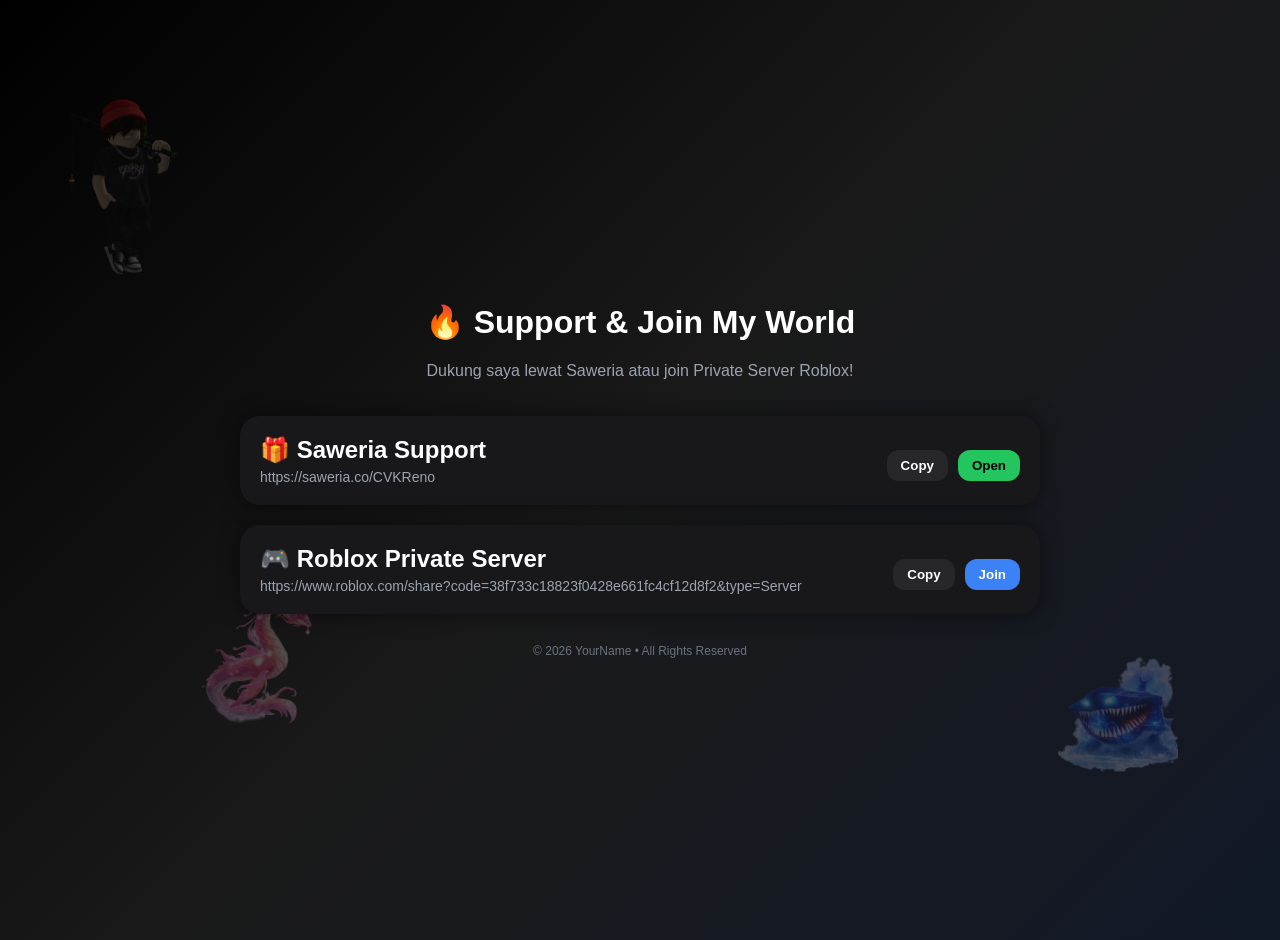
==== index.html @ 16ecc538 "Add files via upload" ====
<!DOCTYPE html>
<html lang="id">
<head>
<meta charset="UTF-8">
<meta name="viewport" content="width=device-width, initial-scale=1.0">
<title>Support & Join My World</title>

<style>
body {
  margin: 0;
  font-family: Arial, sans-serif;
  background: linear-gradient(135deg, #000000, #1a1a1a, #111827);
  color: white;
  overflow-x: hidden;
}

.container {
  min-height: 100vh;
  display: flex;
  justify-content: center;
  align-items: center;
  padding: 20px;
  position: relative;
}

.card-wrapper {
  max-width: 800px;
  width: 100%;
  display: grid;
  gap: 20px;
  z-index: 2;
}

.title {
  text-align: center;
}

.card {
  background: #18181b;
  padding: 20px;
  border-radius: 20px;
  box-shadow: 0 0 20px rgba(0,0,0,0.5);
  display: flex;
  justify-content: space-between;
  flex-wrap: wrap;
  align-items: center;
}

.card h2 {
  margin: 0 0 5px 0;
}

.link {
  font-size: 14px;
  color: #9ca3af;
  word-break: break-all;
}

.button-group {
  display: flex;
  gap: 10px;
  margin-top: 10px;
}

button {
  padding: 8px 14px;
  border-radius: 12px;
  border: none;
  cursor: pointer;
  font-weight: bold;
  transition: 0.3s;
}

.copy-btn {
  background: #27272a;
  color: white;
}

.copy-btn:hover {
  background: #3f3f46;
}

.green-btn {
  background: #22c55e;
  color: black;
}

.green-btn:hover {
  background: #16a34a;
}

.blue-btn {
  background: #3b82f6;
  color: white;
}

.blue-btn:hover {
  background: #2563eb;
}

.footer {
  text-align: center;
  font-size: 12px;
  color: #6b7280;
  margin-top: 10px;
}

/* Floating Fish */
.fish {
  position: absolute;
  width: 120px;
  opacity: 0.25;
  animation: float 6s ease-in-out infinite;
}

.fish:nth-child(1) {
  top: 10%;
  left: 5%;
}

.fish:nth-child(2) {
  bottom: 15%;
  right: 8%;
  animation-duration: 8s;
}

.fish:nth-child(3) {
  top: 60%;
  left: 15%;
  animation-duration: 7s;
}

@keyframes float {
  0% { transform: translateY(0px); }
  50% { transform: translateY(-40px); }
  100% { transform: translateY(0px); }
}
</style>
</head>

<body>

<div class="container">

  <!-- GANTI LINK GAMBAR IKAN DI BAWAH -->
  <img src="image/ChatGPT Image Feb 18, 2026, 03_12_37 AM.png" class="fish">
  <img src="image/ChatGPT Image Feb 18, 2026, 03_20_30 AM.png" class="fish">
  <img src="image/ChatGPT Image Feb 18, 2026, 03_25_02 AM.png" class="fish">

  <div class="card-wrapper">

    <div class="title">
      <h1>🔥 Support & Join My World</h1>
      <p style="color:#9ca3af;">Dukung saya lewat Saweria atau join Private Server Roblox!</p>
    </div>

    <div class="card">
      <div>
        <h2>🎁 Saweria Support</h2>
        <div class="link" id="saweriaLink">https://saweria.co/CVKReno</div>
      </div>
      <div class="button-group">
        <button class="copy-btn" onclick="copyLink('saweriaLink')">Copy</button>
        <button class="green-btn" onclick="openLink('https://saweria.co/CVKReno')">Open</button>
      </div>
    </div>

    <div class="card">
      <div>
        <h2>🎮 Roblox Private Server</h2>
        <div class="link" id="robloxLink">https://www.roblox.com/share?code=38f733c18823f0428e661fc4cf12d8f2&type=Server</div>
      </div>
      <div class="button-group">
        <button class="copy-btn" onclick="copyLink('robloxLink')">Copy</button>
        <button class="blue-btn" onclick="openLink('https://www.roblox.com/share?code=38f733c18823f0428e661fc4cf12d8f2&type=Server')">Join</button>
      </div>
    </div>

    <div class="footer">
      © 2026 YourName • All Rights Reserved
    </div>

  </div>
</div>

<script>
function copyLink(id) {
  const text = document.getElementById(id).innerText;
  navigator.clipboard.writeText(text);
  alert("Link berhasil di-copy!");
}

function openLink(link) {
  window.open(link, "_blank");
}
</script>

</body>
</html>
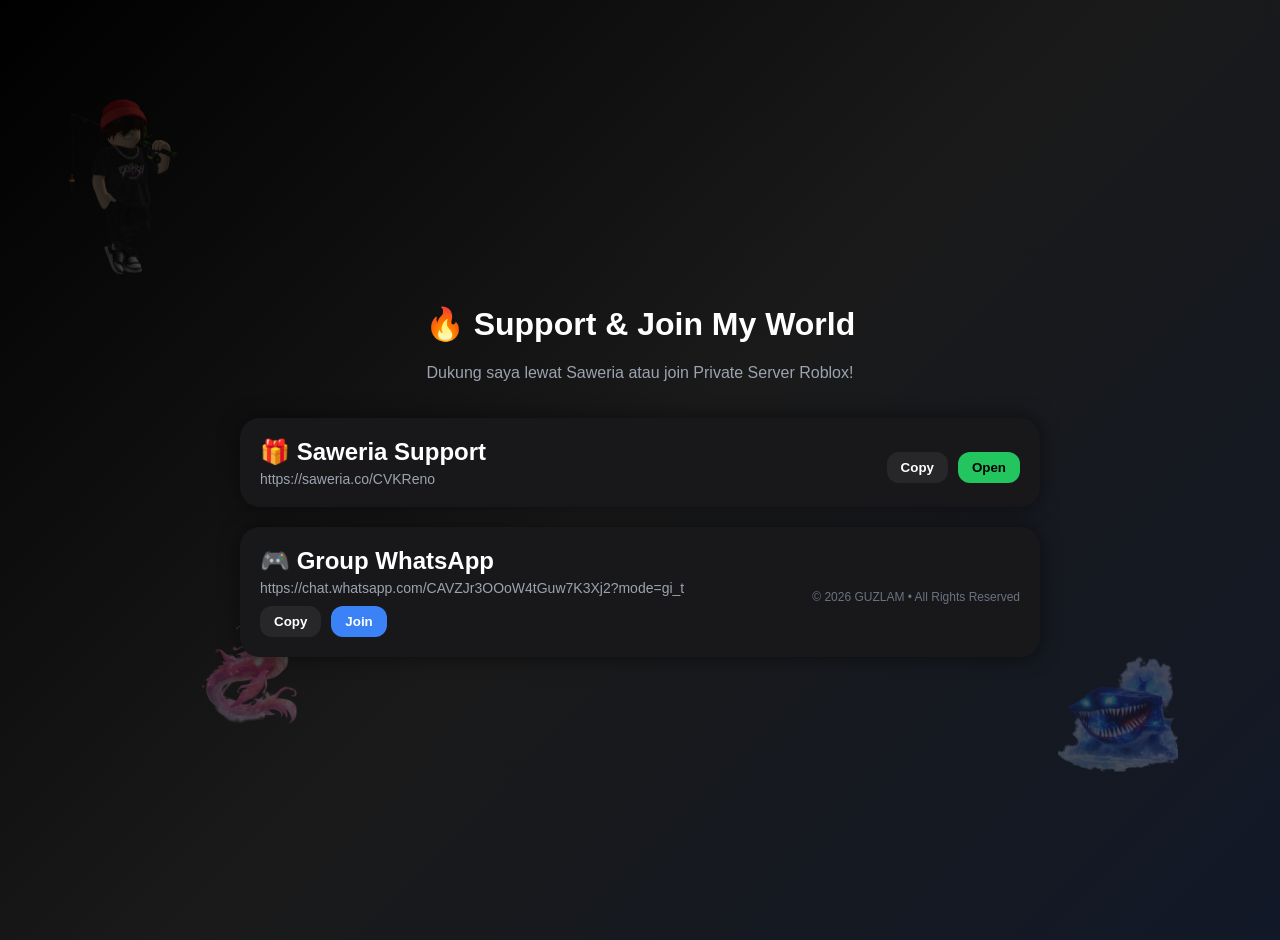
==== commit 08dd75bb: "Update index.html" ====
--- a/index.html
+++ b/index.html
@@ -167,17 +167,17 @@
 
     <div class="card">
       <div>
-        <h2>🎮 Roblox Private Server</h2>
-        <div class="link" id="robloxLink">https://www.roblox.com/share?code=38f733c18823f0428e661fc4cf12d8f2&type=Server</div>
+        <h2>🎮 Group WhatsApp</h2>
+        <div class="link" id="robloxLink">https://chat.whatsapp.com/CAVZJr3OOoW4tGuw7K3Xj2?mode=gi_t
       </div>
       <div class="button-group">
-        <button class="copy-btn" onclick="copyLink('robloxLink')">Copy</button>
-        <button class="blue-btn" onclick="openLink('https://www.roblox.com/share?code=38f733c18823f0428e661fc4cf12d8f2&type=Server')">Join</button>
+        <button class="copy-btn" onclick="copyLink('Grouplink')">Copy</button>
+        <button class="blue-btn" onclick="openLink('https://chat.whatsapp.com/CAVZJr3OOoW4tGuw7K3Xj2?mode=gi_t')">Join</button>
       </div>
     </div>
 
     <div class="footer">
-      © 2026 YourName • All Rights Reserved
+      © 2026 GUZLAM • All Rights Reserved
     </div>
 
   </div>
@@ -197,3 +197,4 @@
 
 </body>
 </html>
+
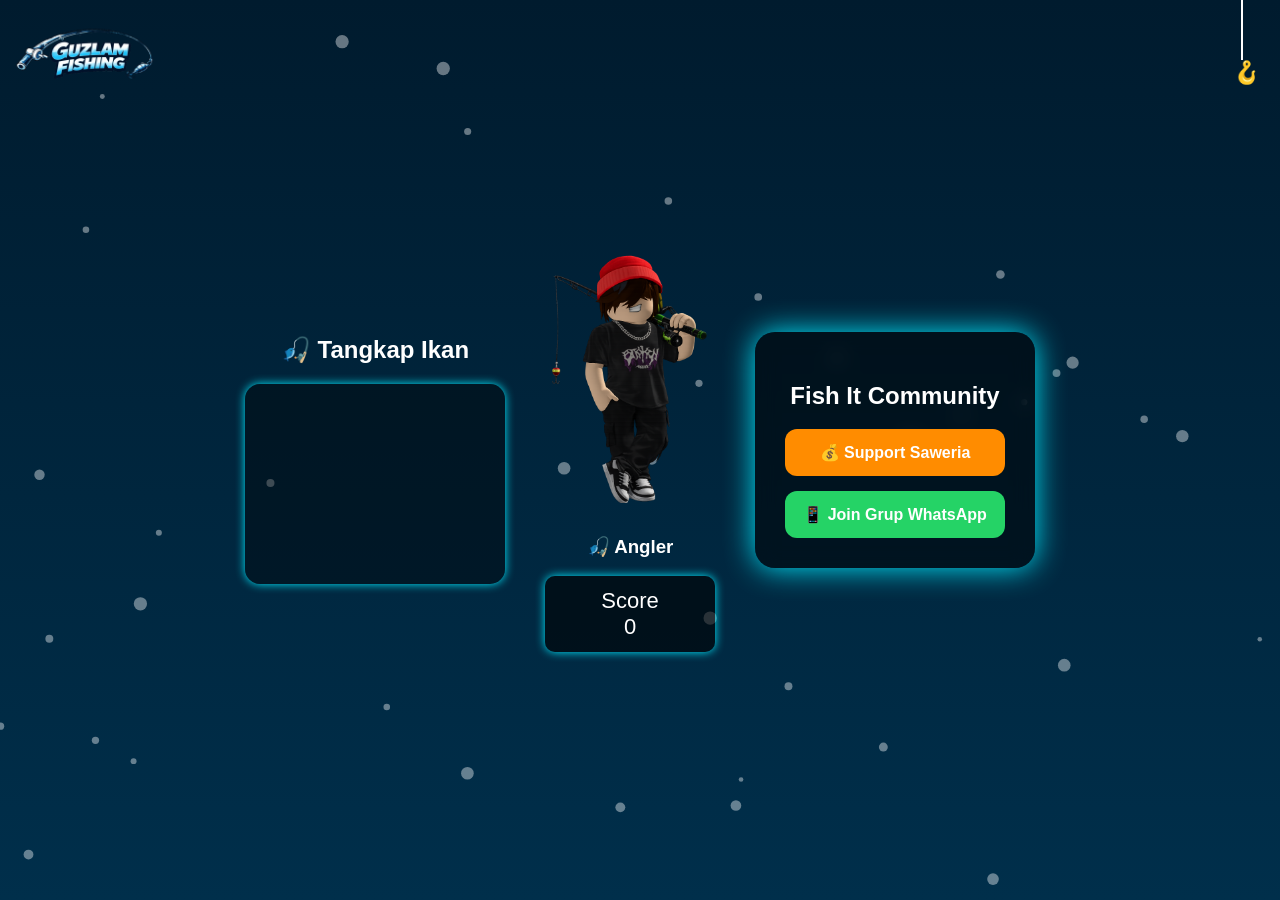
==== commit 6696ab64: "Add files via upload" ====
--- a/index.html
+++ b/index.html
@@ -1,200 +1,76 @@
 <!DOCTYPE html>
 <html lang="id">
+
 <head>
 <meta charset="UTF-8">
 <meta name="viewport" content="width=device-width, initial-scale=1.0">
-<title>Support & Join My World</title>
+<title>Fish It Community</title>
 
-<style>
-body {
-  margin: 0;
-  font-family: Arial, sans-serif;
-  background: linear-gradient(135deg, #000000, #1a1a1a, #111827);
-  color: white;
-  overflow-x: hidden;
-}
-
-.container {
-  min-height: 100vh;
-  display: flex;
-  justify-content: center;
-  align-items: center;
-  padding: 20px;
-  position: relative;
-}
-
-.card-wrapper {
-  max-width: 800px;
-  width: 100%;
-  display: grid;
-  gap: 20px;
-  z-index: 2;
-}
-
-.title {
-  text-align: center;
-}
-
-.card {
-  background: #18181b;
-  padding: 20px;
-  border-radius: 20px;
-  box-shadow: 0 0 20px rgba(0,0,0,0.5);
-  display: flex;
-  justify-content: space-between;
-  flex-wrap: wrap;
-  align-items: center;
-}
-
-.card h2 {
-  margin: 0 0 5px 0;
-}
-
-.link {
-  font-size: 14px;
-  color: #9ca3af;
-  word-break: break-all;
-}
-
-.button-group {
-  display: flex;
-  gap: 10px;
-  margin-top: 10px;
-}
-
-button {
-  padding: 8px 14px;
-  border-radius: 12px;
-  border: none;
-  cursor: pointer;
-  font-weight: bold;
-  transition: 0.3s;
-}
-
-.copy-btn {
-  background: #27272a;
-  color: white;
-}
-
-.copy-btn:hover {
-  background: #3f3f46;
-}
-
-.green-btn {
-  background: #22c55e;
-  color: black;
-}
-
-.green-btn:hover {
-  background: #16a34a;
-}
-
-.blue-btn {
-  background: #3b82f6;
-  color: white;
-}
-
-.blue-btn:hover {
-  background: #2563eb;
-}
-
-.footer {
-  text-align: center;
-  font-size: 12px;
-  color: #6b7280;
-  margin-top: 10px;
-}
-
-/* Floating Fish */
-.fish {
-  position: absolute;
-  width: 120px;
-  opacity: 0.25;
-  animation: float 6s ease-in-out infinite;
-}
-
-.fish:nth-child(1) {
-  top: 10%;
-  left: 5%;
-}
-
-.fish:nth-child(2) {
-  bottom: 15%;
-  right: 8%;
-  animation-duration: 8s;
-}
-
-.fish:nth-child(3) {
-  top: 60%;
-  left: 15%;
-  animation-duration: 7s;
-}
-
-@keyframes float {
-  0% { transform: translateY(0px); }
-  50% { transform: translateY(-40px); }
-  100% { transform: translateY(0px); }
-}
-</style>
+<link rel="stylesheet" href="style.css">
+<link rel="icon" type="image" href="fishit/favicon.png">
 </head>
 
 <body>
 
-<div class="container">
+<canvas id="bubble"></canvas>
 
-  <!-- GANTI LINK GAMBAR IKAN DI BAWAH -->
-  <img src="image/ChatGPT Image Feb 18, 2026, 03_12_37 AM.png" class="fish">
-  <img src="image/ChatGPT Image Feb 18, 2026, 03_20_30 AM.png" class="fish">
-  <img src="image/ChatGPT Image Feb 18, 2026, 03_25_02 AM.png" class="fish">
+<div class="mainLayout">
 
-  <div class="card-wrapper">
+<img src="fishit/logo.png" class="logo">
 
-    <div class="title">
-      <h1>🔥 Support & Join My World</h1>
-      <p style="color:#9ca3af;">Dukung saya lewat Saweria atau join Private Server Roblox!</p>
-    </div>
+<!-- MINI GAME -->
 
-    <div class="card">
-      <div>
-        <h2>🎁 Saweria Support</h2>
-        <div class="link" id="saweriaLink">https://saweria.co/CVKReno</div>
-      </div>
-      <div class="button-group">
-        <button class="copy-btn" onclick="copyLink('saweriaLink')">Copy</button>
-        <button class="green-btn" onclick="openLink('https://saweria.co/CVKReno')">Open</button>
-      </div>
-    </div>
+<div class="game">
 
-    <div class="card">
-      <div>
-        <h2>🎮 Group WhatsApp</h2>
-        <div class="link" id="robloxLink">https://chat.whatsapp.com/CAVZJr3OOoW4tGuw7K3Xj2?mode=gi_t
-      </div>
-      <div class="button-group">
-        <button class="copy-btn" onclick="copyLink('Grouplink')">Copy</button>
-        <button class="blue-btn" onclick="openLink('https://chat.whatsapp.com/CAVZJr3OOoW4tGuw7K3Xj2?mode=gi_t')">Join</button>
-      </div>
-    </div>
+<h2>🎣 Tangkap Ikan</h2>
 
-    <div class="footer">
-      © 2026 GUZLAM • All Rights Reserved
-    </div>
+<div id="gameArea"></div>
 
-  </div>
 </div>
 
-<script>
-function copyLink(id) {
-  const text = document.getElementById(id).innerText;
-  navigator.clipboard.writeText(text);
-  alert("Link berhasil di-copy!");
-}
+<!-- PANEL PLAYER -->
 
-function openLink(link) {
-  window.open(link, "_blank");
-}
-</script>
+<div class="playerPanel">
+
+<img src="fishit/avatar.png" class="avatar">
+
+<h3>🎣 Angler</h3>
+
+<div class="scoreBox">
+Score
+<br>
+<span id="scoreDisplay">0</span>
+</div>
+
+</div>
+
+<!-- PANEL LINK -->
+
+<div class="card">
+
+<h2>Fish It Community</h2>
+
+<a class="btn saweria" href="https://saweria.co/USERNAME">
+💰 Support Saweria
+</a>
+
+<a class="btn wa" href="https://chat.whatsapp.com/LINKGROUP">
+📱 Join Grup WhatsApp
+</a>
+
+</div>
+
+</div>
+
+<!-- ANIMASI MANCING -->
+
+<div class="fishing">
+<img src="fishit/rod.png" class="rod">
+<div class="line"></div>
+<div class="hook">🪝</div>
+</div>
+
+<script src="script.js"></script>
 
 </body>
-</html>
-
+</html>
--- a/style.css
+++ b/style.css
@@ -0,0 +1,201 @@
+body{
+margin:0;
+font-family:Arial;
+background:linear-gradient(#001b2e,#002f4b);
+min-height:100vh;
+overflow:hidden;
+display:flex;
+flex-direction:column;
+align-items:center;
+justify-content:center;
+gap:25px;
+color:white;
+}
+
+/* bubble */
+
+#bubble{
+position:absolute;
+top:0;
+left:0;
+width:100%;
+height:100%;
+z-index:0;
+}
+
+/* card */
+
+.card{
+position:relative;
+z-index:2;
+background:rgba(0,0,0,0.5);
+padding:30px;
+border-radius:20px;
+text-align:center;
+width:300px;
+backdrop-filter:blur(10px);
+box-shadow:0 0 30px #00eaff;
+}
+
+/* tombol */
+
+.btn{
+display:block;
+margin-top:15px;
+padding:14px;
+border-radius:12px;
+text-decoration:none;
+font-weight:bold;
+color:white;
+animation:glow 2s infinite alternate;
+}
+
+.saweria{background:#ff8c00}
+.wa{background:#25D366}
+
+@keyframes glow{
+0%{box-shadow:0 0 5px #fff,0 0 10px #00eaff;}
+100%{box-shadow:0 0 25px #00eaff,0 0 50px #00eaff;}
+}
+
+/* fishing animation */
+
+.fishing{
+position:absolute;
+top:-40px;
+right:20px;
+z-index:1;
+}
+
+.rod{
+width:140px;
+animation:rodMove 3s infinite ease-in-out;
+}
+
+.line{
+width:2px;
+height:80px;
+background:white;
+margin-left:90px;
+animation:lineMove 3s infinite;
+}
+
+.hook{
+font-size:22px;
+margin-left:82px;
+animation:lineMove 3s infinite;
+}
+
+@keyframes rodMove{
+0%{transform:rotate(0deg)}
+50%{transform:rotate(12deg)}
+100%{transform:rotate(0deg)}
+}
+
+@keyframes lineMove{
+0%{transform:translateY(0)}
+50%{transform:translateY(60px)}
+100%{transform:translateY(0)}
+}
+
+/* game container */
+
+.gameContainer{
+display:flex;
+gap:40px;
+align-items:center;
+z-index:2;
+}
+
+/* mini game */
+
+.game{
+text-align:center;
+}
+
+#gameArea{
+position:relative;
+width:260px;
+height:200px;
+border-radius:15px;
+background:rgba(0,0,0,0.4);
+overflow:hidden;
+box-shadow:0 0 10px #00eaff;
+margin-top:10px;
+}
+
+.fishGame{
+position:absolute;
+font-size:28px;
+cursor:pointer;
+animation:fishSwim 4s linear forwards;
+}
+
+@keyframes fishSwim{
+0%{left:-40px;}
+100%{left:300px;}
+}
+
+/* panel player */
+
+.playerPanel{
+text-align:center;
+}
+
+.avatar{
+width:160px;
+margin-bottom:10px;
+}
+
+.scoreBox{
+background:rgba(0,0,0,0.6);
+padding:10px 20px;
+border-radius:10px;
+font-size:26px;
+box-shadow:0 0 10px #00eaff;
+}
+
+.mainLayout{
+display:flex;
+align-items:center;
+gap:40px;
+z-index:2;
+}
+
+/* mini game kiri */
+
+.game{
+text-align:center;
+}
+
+/* panel link kanan */
+
+.card{
+width:220px;
+}
+
+/* panel player tengah */
+
+.playerPanel{
+text-align:center;
+}
+
+.avatar{
+width:170px;
+margin-bottom:10px;
+}
+
+.scoreBox{
+background:rgba(0,0,0,0.6);
+padding:12px 25px;
+border-radius:10px;
+font-size:22px;
+box-shadow:0 0 10px #00eaff;
+}
+
+.logo{
+    position: absolute;
+    top: 10px;
+    left: 10px;
+    width: 150px; /* bisa diubah sesuai ukuran */
+}
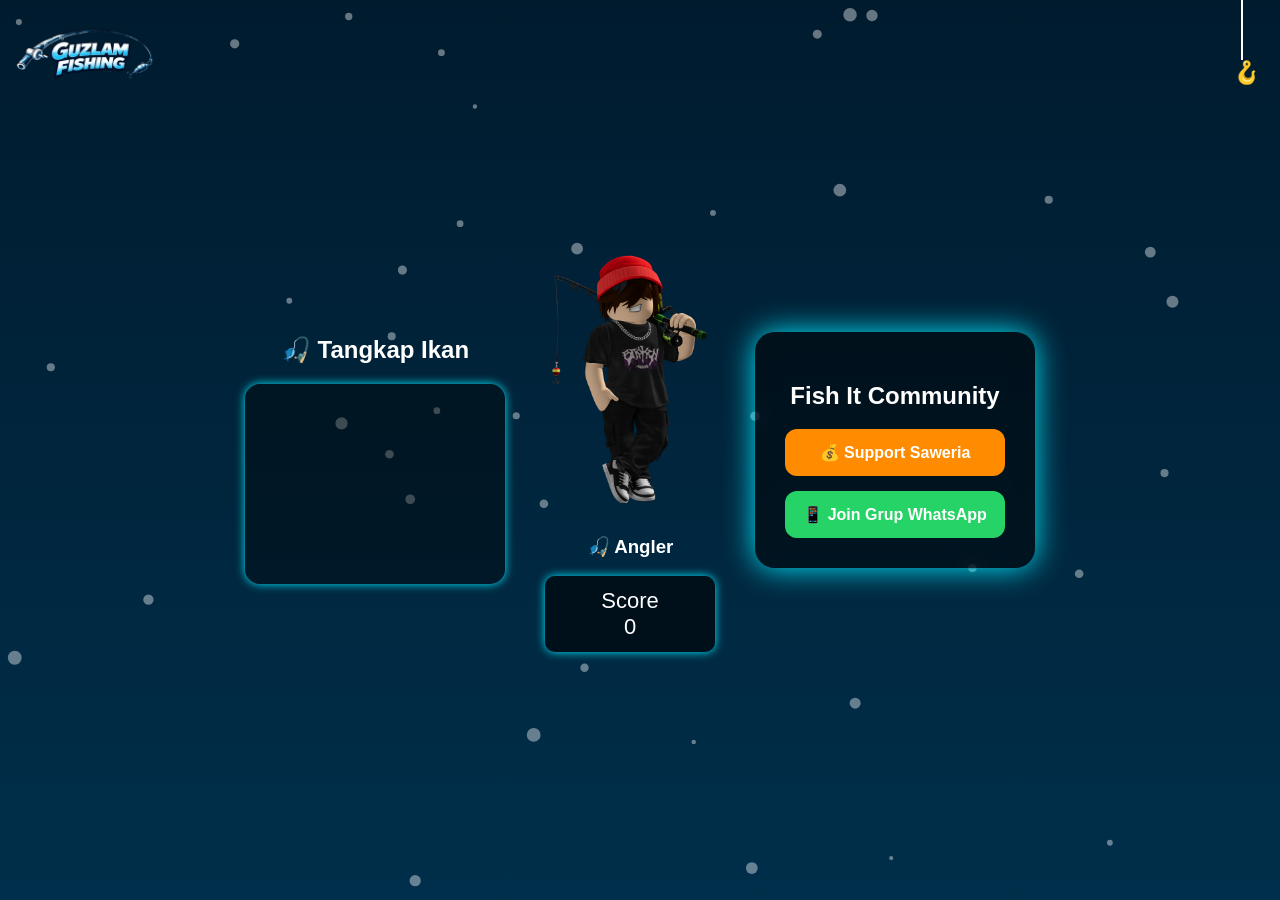
==== commit 96b8a2a2: "Update index.html" ====
--- a/index.html
+++ b/index.html
@@ -50,11 +50,11 @@
 
 <h2>Fish It Community</h2>
 
-<a class="btn saweria" href="https://saweria.co/USERNAME">
+<a class="btn saweria" href="https://saweria.co/CVKReno">
 💰 Support Saweria
 </a>
 
-<a class="btn wa" href="https://chat.whatsapp.com/LINKGROUP">
+<a class="btn wa" href="https://chat.whatsapp.com/CAVZJr3OOoW4tGuw7K3Xj2?mode=gi_t">
 📱 Join Grup WhatsApp
 </a>
 
@@ -73,4 +73,5 @@
 <script src="script.js"></script>
 
 </body>
-</html>+
+</html>
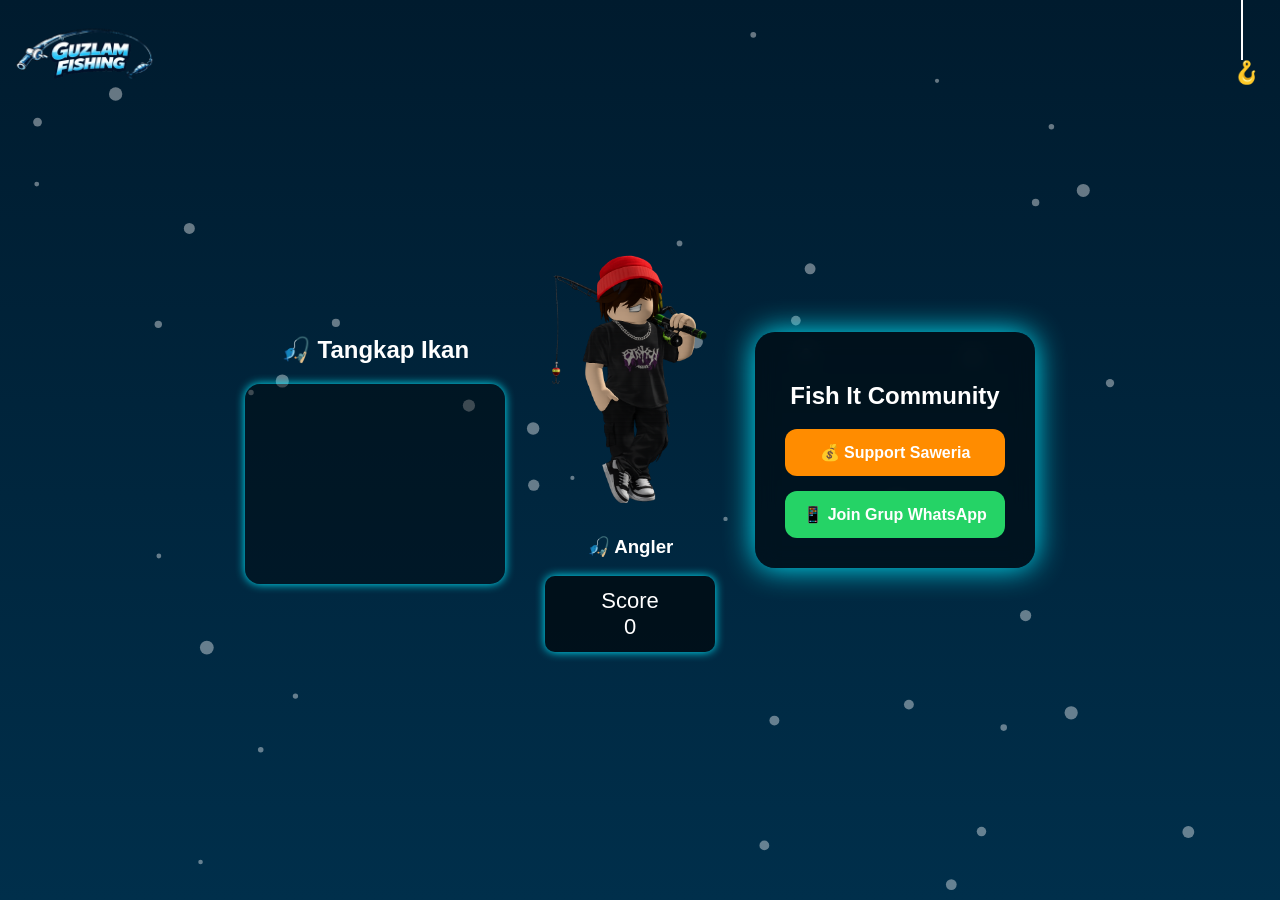
==== commit 6ec586fc: "Add files via upload" ====
--- a/index.html
+++ b/index.html
@@ -73,5 +73,4 @@
 <script src="script.js"></script>
 
 </body>
-
-</html>
+</html>
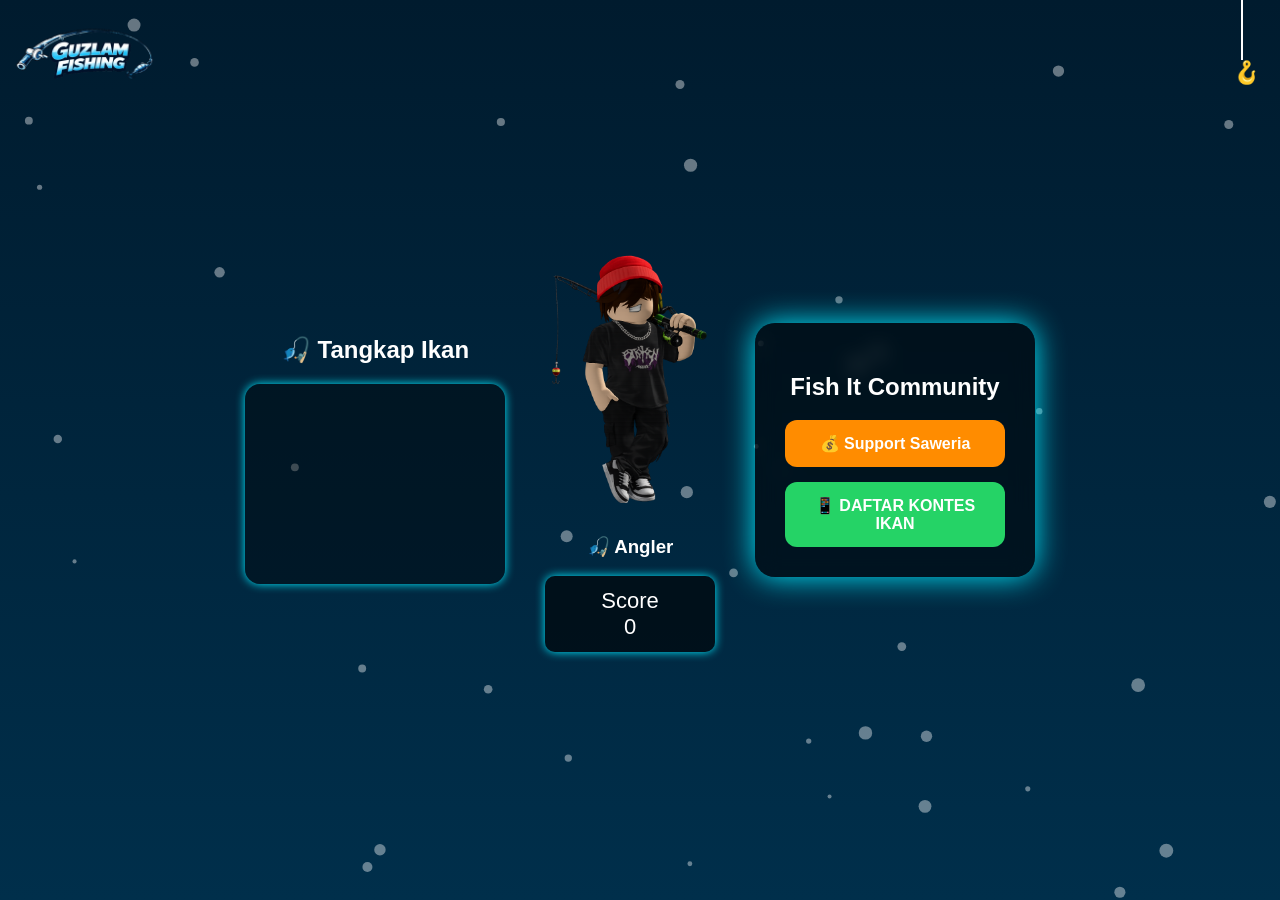
==== commit 386e16b8: "Update index.html" ====
--- a/index.html
+++ b/index.html
@@ -54,8 +54,8 @@
 💰 Support Saweria
 </a>
 
-<a class="btn wa" href="https://chat.whatsapp.com/CAVZJr3OOoW4tGuw7K3Xj2?mode=gi_t">
-📱 Join Grup WhatsApp
+<a class="btn wa" href="https://wa.me/6283179204830">
+📱 DAFTAR KONTES IKAN
 </a>
 
 </div>
@@ -73,4 +73,4 @@
 <script src="script.js"></script>
 
 </body>
-</html>+</html>
